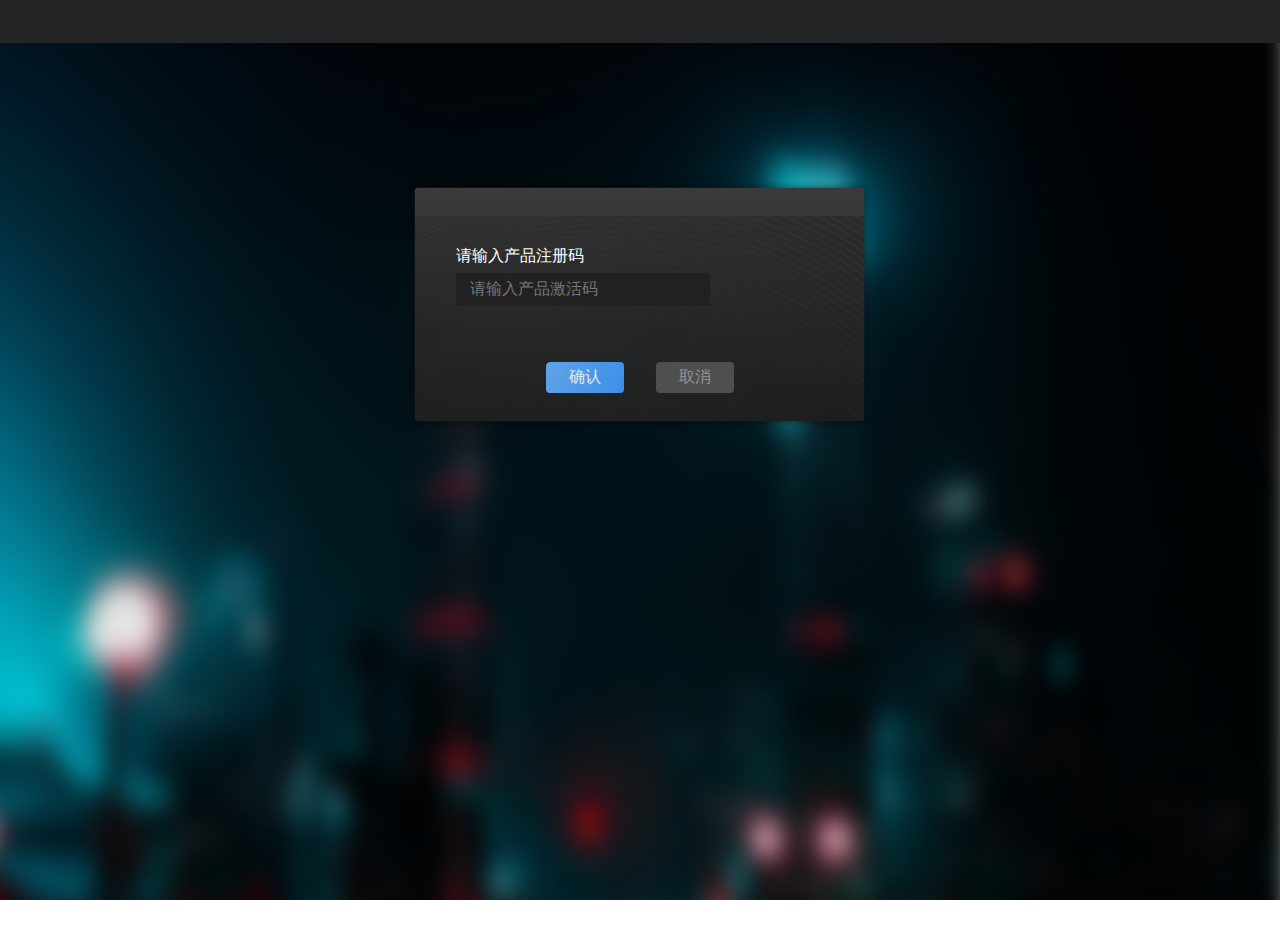
==== login.html @ fb2d4741 "索贝精灵" ====
<html>

	<head>
		<meta charset="utf-8">
		<meta name="viewport" content="width=device-width, initial-scale=1">
		<title>索贝精灵-输入注册码</title>
		<link rel="stylesheet" href="static/lib/bootstrap.min.css" />
		<link rel="stylesheet" href="static/css/login.css" />
	</head>

	<body>
		<header class="section"></header>
		<section class="section" id="container">
			<div class="section login-box">
				<div class="section login-form">
					<p>请输入产品注册码</p>
					<input type="text" ref="input" autofocus="autofocus" placeholder="请输入产品激活码" v-model="codeText" />
					<span :class="{error:isVerify==0}">{{verifyText}}</span>
					<div class="section login-btn">
						<a href="##" class="sure-btn" @click="loginBtn">确认</a>
						<a href="##" class="cancel-btn" @click="cancelBtn">取消</a>
					</div>
				</div>
			</div>
		</section>
		<script type="text/javascript" src="static/lib/jquery-3.2.0.min.js"></script>
		<script type="text/javascript" src="static/lib/vue.min.js"></script>
		<script type="text/javascript" src="static/lib/vue-resource.js"></script>
		<script type="text/javascript" src="static/js/myTools.js"></script>
		<script type="text/javascript" src="static/js/login.js"></script>
	</body>

</html>
---- static/css/login.css ----
@import url("base.css");
.login-box {
	width: 7.01rem;
	height: 3.76rem;
	background: url(../imgs/login_bg.png) no-repeat;
	background-size: 100% 100%;
	top: 2.05rem;
	-webkit-animation: login 2s ease;
	-moz-animation: login 2s ease;
	animation: login 2s ease;
}

@keyframes login {
	0% {
		-moz-transform: translateY(-100px);
		-webkit-transform: translateY(-100px);
		transform: translateY(-100px);
		opacity: 0.1;
	}
	100% {
		-moz-transform: translateY(0);
		-webkit-transform: translateY(0);
		transform: translateY(0);
		opacity: 1;
	}
}

@-webkit-keyframes login {
	0% {
		-moz-transform: translateY(-100px);
		-webkit-transform: translateY(-100px);
		transform: translateY(-100px);
		opacity: 0.1;
	}
	100% {
		-moz-transform: translateY(0);
		-webkit-transform: translateY(0);
		transform: translateY(0);
		opacity: 1;
	}
}

@-moz-keyframes login {
	0% {
		-moz-transform: translateY(-100px);
		-webkit-transform: translateY(-100px);
		transform: translateY(-100px);
		opacity: 0.1;
	}
	100% {
		-moz-transform: translateY(0);
		-webkit-transform: translateY(0);
		transform: translateY(0);
		opacity: 1;
	}
}

.login-form {
	padding: 0.9rem 0.75rem 0 0.75rem;
}

.login-form p {
	float: left;
	line-height: 0.5rem;
	margin-right: 0.3rem;
}

.login-form input {
	line-height: 0.5rem;
	height: 0.5rem;
	background: #212121;
	float: left;
	width: 3.8rem;
	padding: 0 0.2rem;
}

.login-form span {
	color: #53A6FD;
	font-size: 14px;
	width: 100%;
	line-height: 0.24rem;
	margin: 0.2rem 0 0.4rem 1.6rem;
	float: left;
	height: 0.24rem;
}

.login-form span.error {
	color: #CD374B;
}

.login-form .login-btn {
	text-align: center;
}

.login-form .login-btn a {
	width: 1.18rem;
	height: 0.46rem;
	line-height: 0.46rem;
	background: rgba(84, 84, 84, 1);
	border-radius: 4px;
	margin: 0 0.2rem;
	color: #A3A3A3;
	opacity: 0.9;
	-moz-transition: 0.3s ease;
	-webkit-transition: 0.3s ease;
	transition: 0.3s ease;
}

.login-form .login-btn a.sure-btn {
	color: #fff;
	background: url(../imgs/icon_bg.png) no-repeat;
	background-position: -367px -76px;
}

.login-form .login-btn a:hover {
	opacity: 1;
}
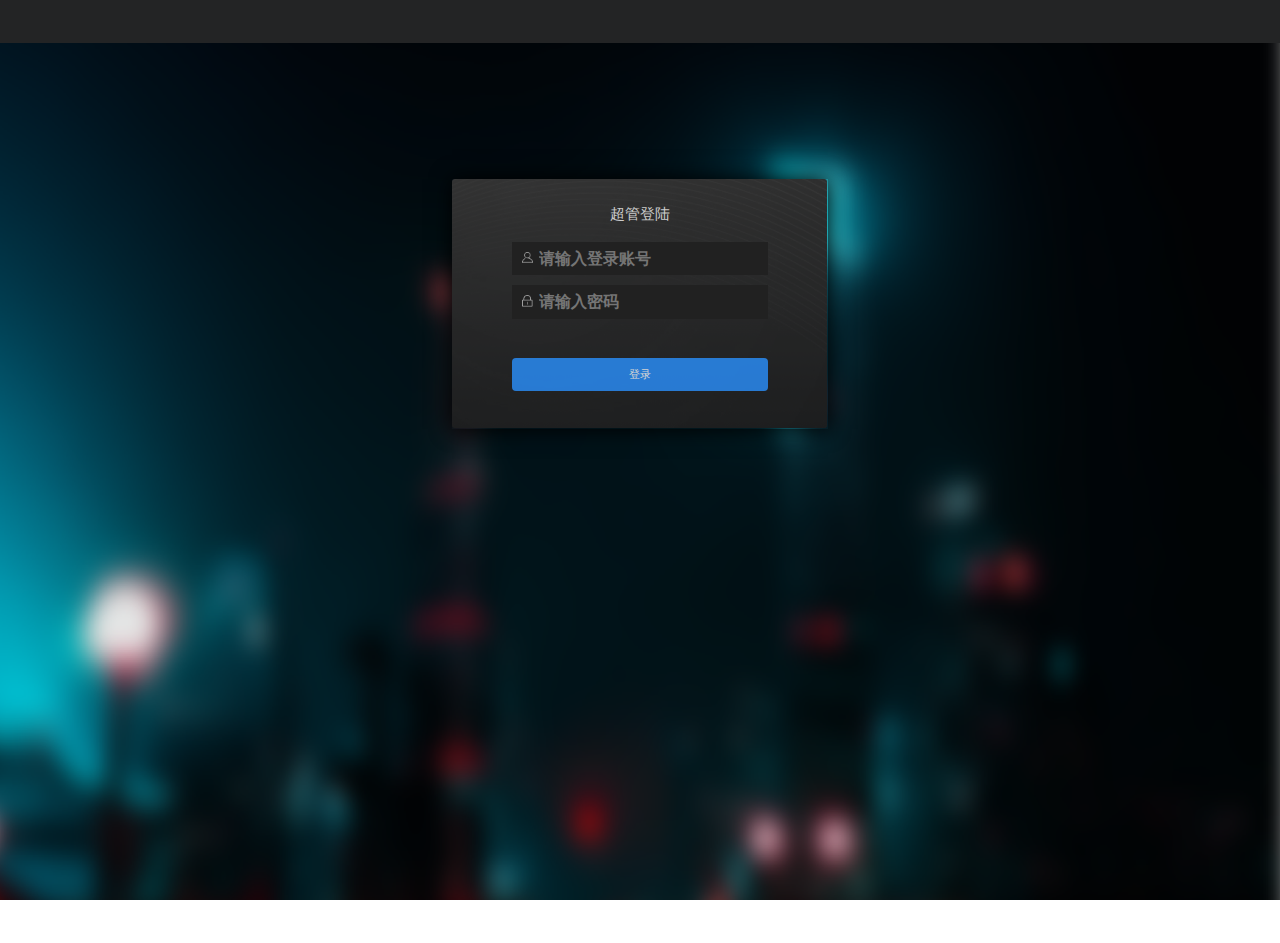
==== commit 989f210a: "1" ====
--- a/login.html
+++ b/login.html
@@ -3,26 +3,32 @@
 	<head>
 		<meta charset="utf-8">
 		<meta name="viewport" content="width=device-width, initial-scale=1">
-		<title>索贝精灵-输入注册码</title>
+		<title>索贝精灵-用户登录</title>
 		<link rel="stylesheet" href="static/lib/bootstrap.min.css" />
 		<link rel="stylesheet" href="static/css/login.css" />
 	</head>
 
 	<body>
-		<header class="section"></header>
-		<section class="section" id="container">
+		<div class="section header"></div>
+		<div class="section" id="container">
 			<div class="section login-box">
+				<h3>超管登陆</h3>
 				<div class="section login-form">
-					<p>请输入产品注册码</p>
-					<input type="text" ref="input" autofocus="autofocus" placeholder="请输入产品激活码" v-model="codeText" />
-					<span :class="{error:isVerify==0}">{{verifyText}}</span>
+					<label>
+						<span></span>
+						<input type="text" ref="input" autofocus="autofocus" placeholder="请输入登录账号" v-model="loginName" />
+					</label>
+					<label>
+						<span></span>
+						<input type="password" ref="password" placeholder="请输入密码" v-model="loginPass" />
+					</label>
+					<span :class="{success:isVerify==1}">{{verifyText}}</span>
 					<div class="section login-btn">
-						<a href="##" class="sure-btn" @click="loginBtn">确认</a>
-						<a href="##" class="cancel-btn" @click="cancelBtn">取消</a>
+						<a href="##" class="sure-btn" @click="loginBtn">登录</a>
 					</div>
 				</div>
 			</div>
-		</section>
+		</div>
 		<script type="text/javascript" src="static/lib/jquery-3.2.0.min.js"></script>
 		<script type="text/javascript" src="static/lib/vue.min.js"></script>
 		<script type="text/javascript" src="static/lib/vue-resource.js"></script>
--- a/static/css/login.css
+++ b/static/css/login.css
@@ -1,13 +1,14 @@
 @import url("base.css");
 .login-box {
-	width: 7.01rem;
-	height: 3.76rem;
+	width: 5.63rem;
+	height: 3.74rem;
 	background: url(../imgs/login_bg.png) no-repeat;
 	background-size: 100% 100%;
 	top: 2.05rem;
 	-webkit-animation: login 2s ease;
 	-moz-animation: login 2s ease;
 	animation: login 2s ease;
+	box-shadow: 0 0 0.3rem #000000;
 }
 
 @keyframes login {
@@ -55,14 +56,38 @@
 	}
 }
 
-.login-form {
-	padding: 0.9rem 0.75rem 0 0.75rem;
+.login-box h3 {
+	text-align: center;
+	font-size: 0.22rem;
+	color: #ccc;
+	margin-top: 0.4rem;
 }
 
-.login-form p {
+.login-form {
+	padding: 0.3rem 0.9rem 0;
+}
+
+.login-form label {
+	width: 100%;
+	position: relative;
 	float: left;
-	line-height: 0.5rem;
-	margin-right: 0.3rem;
+	margin-bottom: 0.15rem;
+}
+
+.login-form label span{
+	position: absolute;
+	top: 0.15rem;
+	left: 0.15rem;
+	width: 0.16rem;
+	height: 0.16rem;
+	background: url(../imgs/icon/user.png) no-repeat;
+	background-size: 100% auto;
+}
+
+.login-form label:nth-of-type(2) span{
+	height: 18px;
+	background: url(../imgs/icon/psw.png) no-repeat;
+	background-size: 100% auto;
 }
 
 .login-form input {
@@ -70,46 +95,41 @@
 	height: 0.5rem;
 	background: #212121;
 	float: left;
-	width: 3.8rem;
-	padding: 0 0.2rem;
+	width: 100%;
+	padding: 0 0.2rem 0 0.4rem;
 }
 
-.login-form span {
-	color: #53A6FD;
+.login-form>span {
+	color: #CD374B;
 	font-size: 14px;
 	width: 100%;
 	line-height: 0.24rem;
-	margin: 0.2rem 0 0.4rem 1.6rem;
 	float: left;
 	height: 0.24rem;
 }
 
-.login-form span.error {
-	color: #CD374B;
+.login-form span.success {
+	color: #53A6FD;
 }
 
 .login-form .login-btn {
 	text-align: center;
+	margin-top: 0.2rem;
+	float: left;
 }
 
 .login-form .login-btn a {
-	width: 1.18rem;
-	height: 0.46rem;
-	line-height: 0.46rem;
-	background: rgba(84, 84, 84, 1);
+	width: 100%;
+	height: 0.5rem;
+	line-height: 0.5rem;
+	background: #2A91FF;
 	border-radius: 4px;
-	margin: 0 0.2rem;
-	color: #A3A3A3;
-	opacity: 0.9;
+	color: #fff;
+	opacity: 0.8;
 	-moz-transition: 0.3s ease;
 	-webkit-transition: 0.3s ease;
 	transition: 0.3s ease;
-}
-
-.login-form .login-btn a.sure-btn {
-	color: #fff;
-	background: url(../imgs/icon_bg.png) no-repeat;
-	background-position: -367px -76px;
+	font-size: 0.16rem;
 }
 
 .login-form .login-btn a:hover {
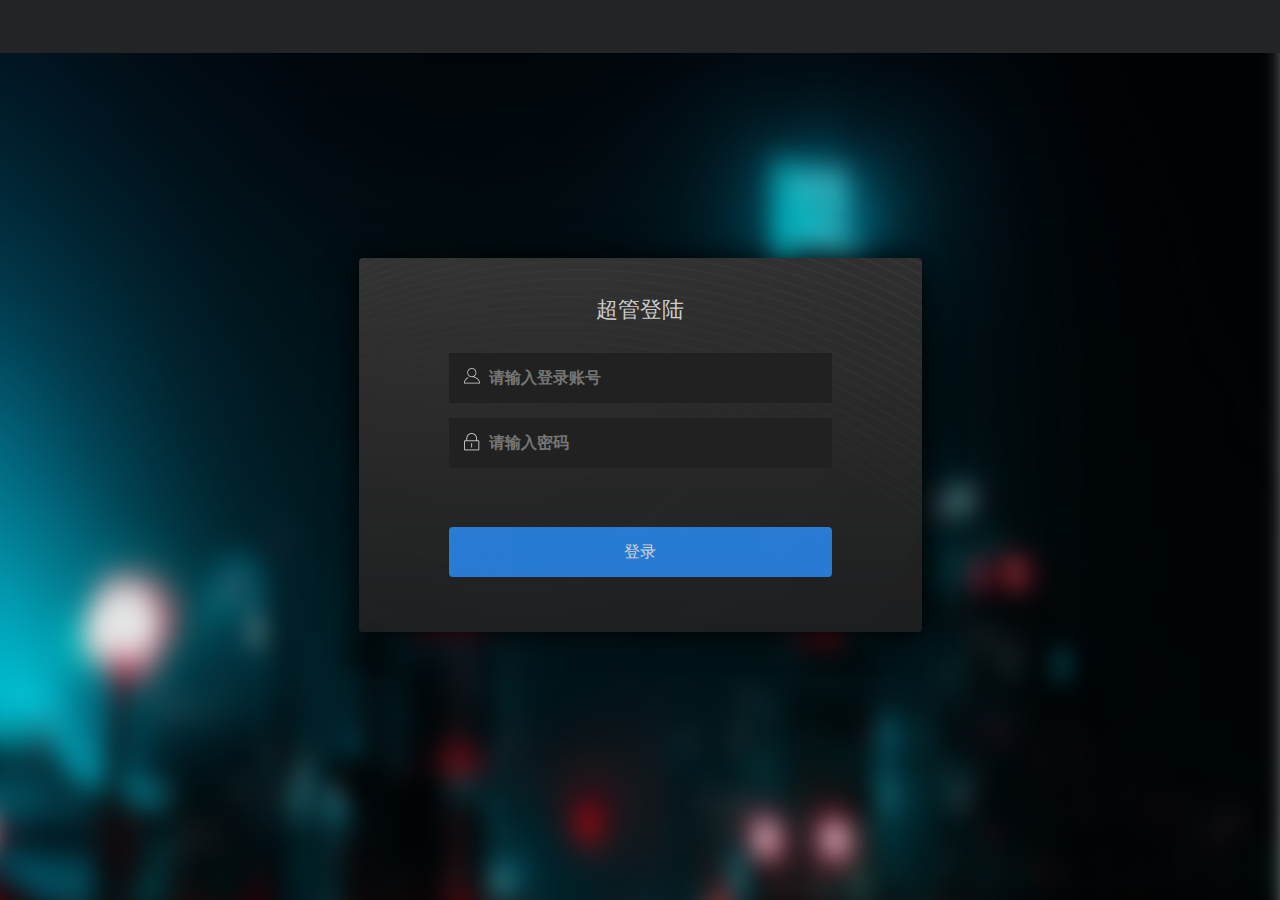
==== commit 790ff6da: "1" ====
--- a/login.html
+++ b/login.html
@@ -16,11 +16,11 @@
 				<div class="section login-form">
 					<label>
 						<span></span>
-						<input type="text" ref="input" autofocus="autofocus" placeholder="请输入登录账号" v-model="loginName" />
+						<input type="text" ref="input" autofocus="autofocus" placeholder="请输入登录账号" v-model="userName" />
 					</label>
 					<label>
 						<span></span>
-						<input type="password" ref="password" placeholder="请输入密码" v-model="loginPass" />
+						<input type="password" ref="password" placeholder="请输入密码" v-model="userPsd" />
 					</label>
 					<span :class="{success:isVerify==1}">{{verifyText}}</span>
 					<div class="section login-btn">
@@ -32,7 +32,7 @@
 		<script type="text/javascript" src="static/lib/jquery-3.2.0.min.js"></script>
 		<script type="text/javascript" src="static/lib/vue.min.js"></script>
 		<script type="text/javascript" src="static/lib/vue-resource.js"></script>
-		<script type="text/javascript" src="static/js/myTools.js"></script>
+		<script type="text/javascript" src="static/js/config.js" ></script>
 		<script type="text/javascript" src="static/js/login.js"></script>
 	</body>
 
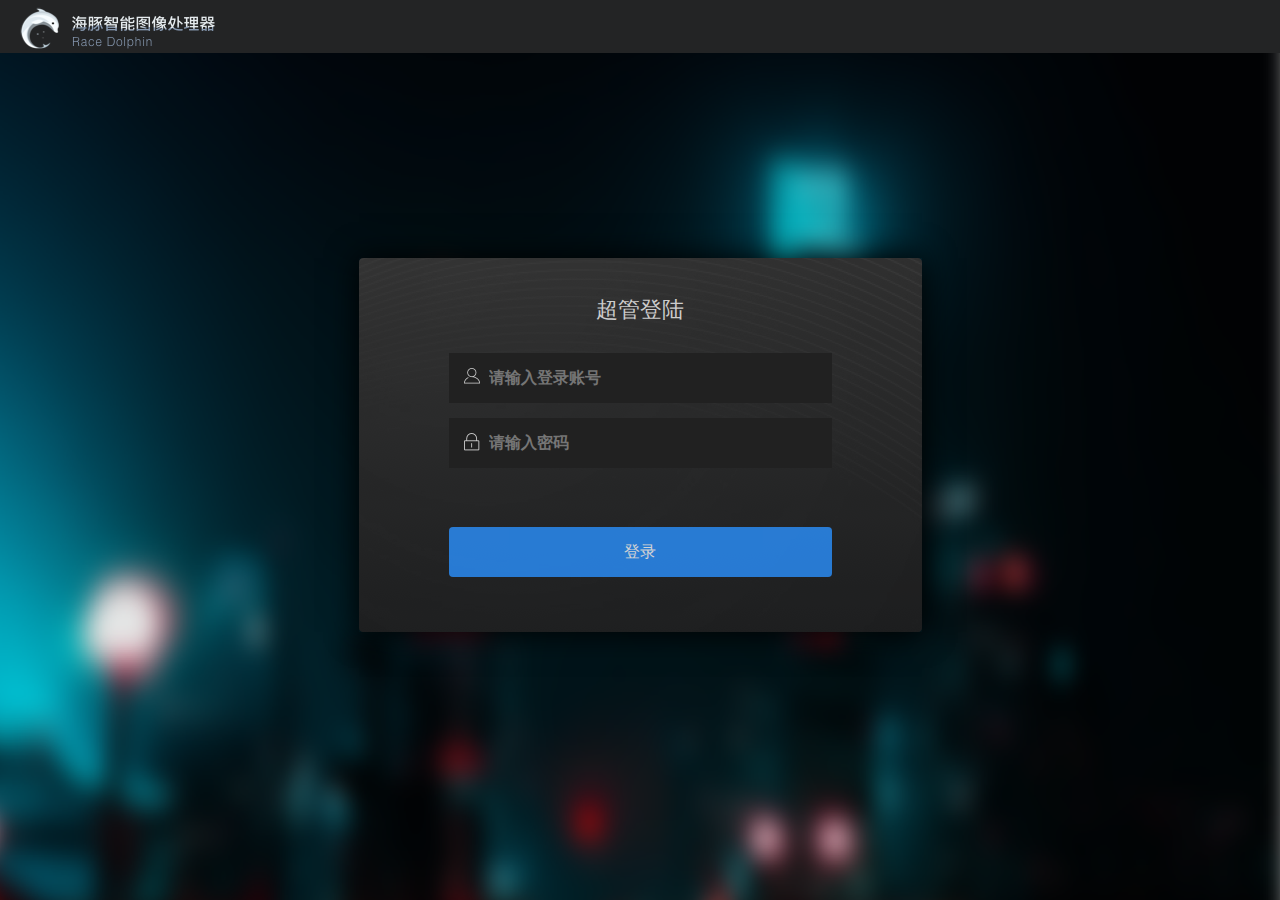
==== commit 6fb734c6: "1" ====
--- a/login.html
+++ b/login.html
@@ -9,7 +9,9 @@
 	</head>
 
 	<body>
-		<div class="section header"></div>
+		<div class="section header">
+			<a href="##" target="_blank" title="海豚智能图像处理器"><img src="static/imgs/logo.png"/></a>
+		</div>
 		<div class="section" id="container">
 			<div class="section login-box">
 				<h3>超管登陆</h3>
